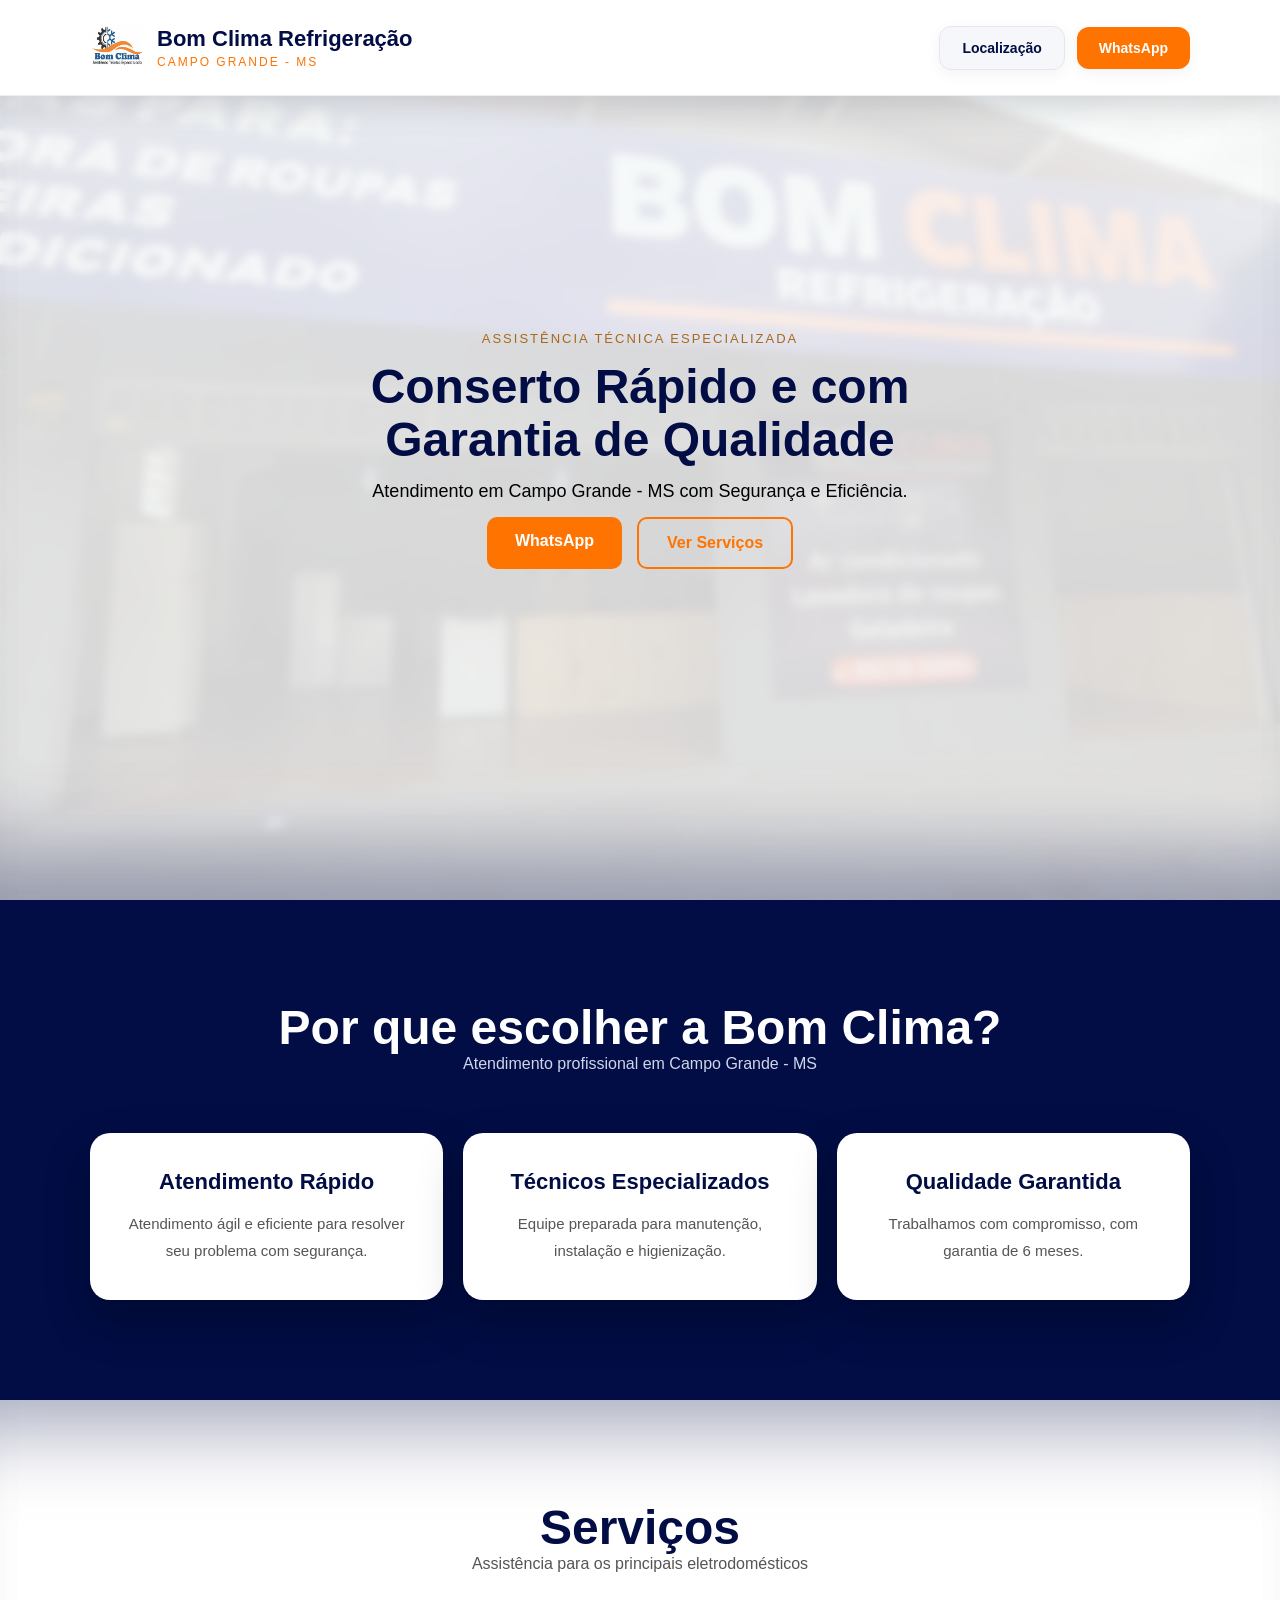
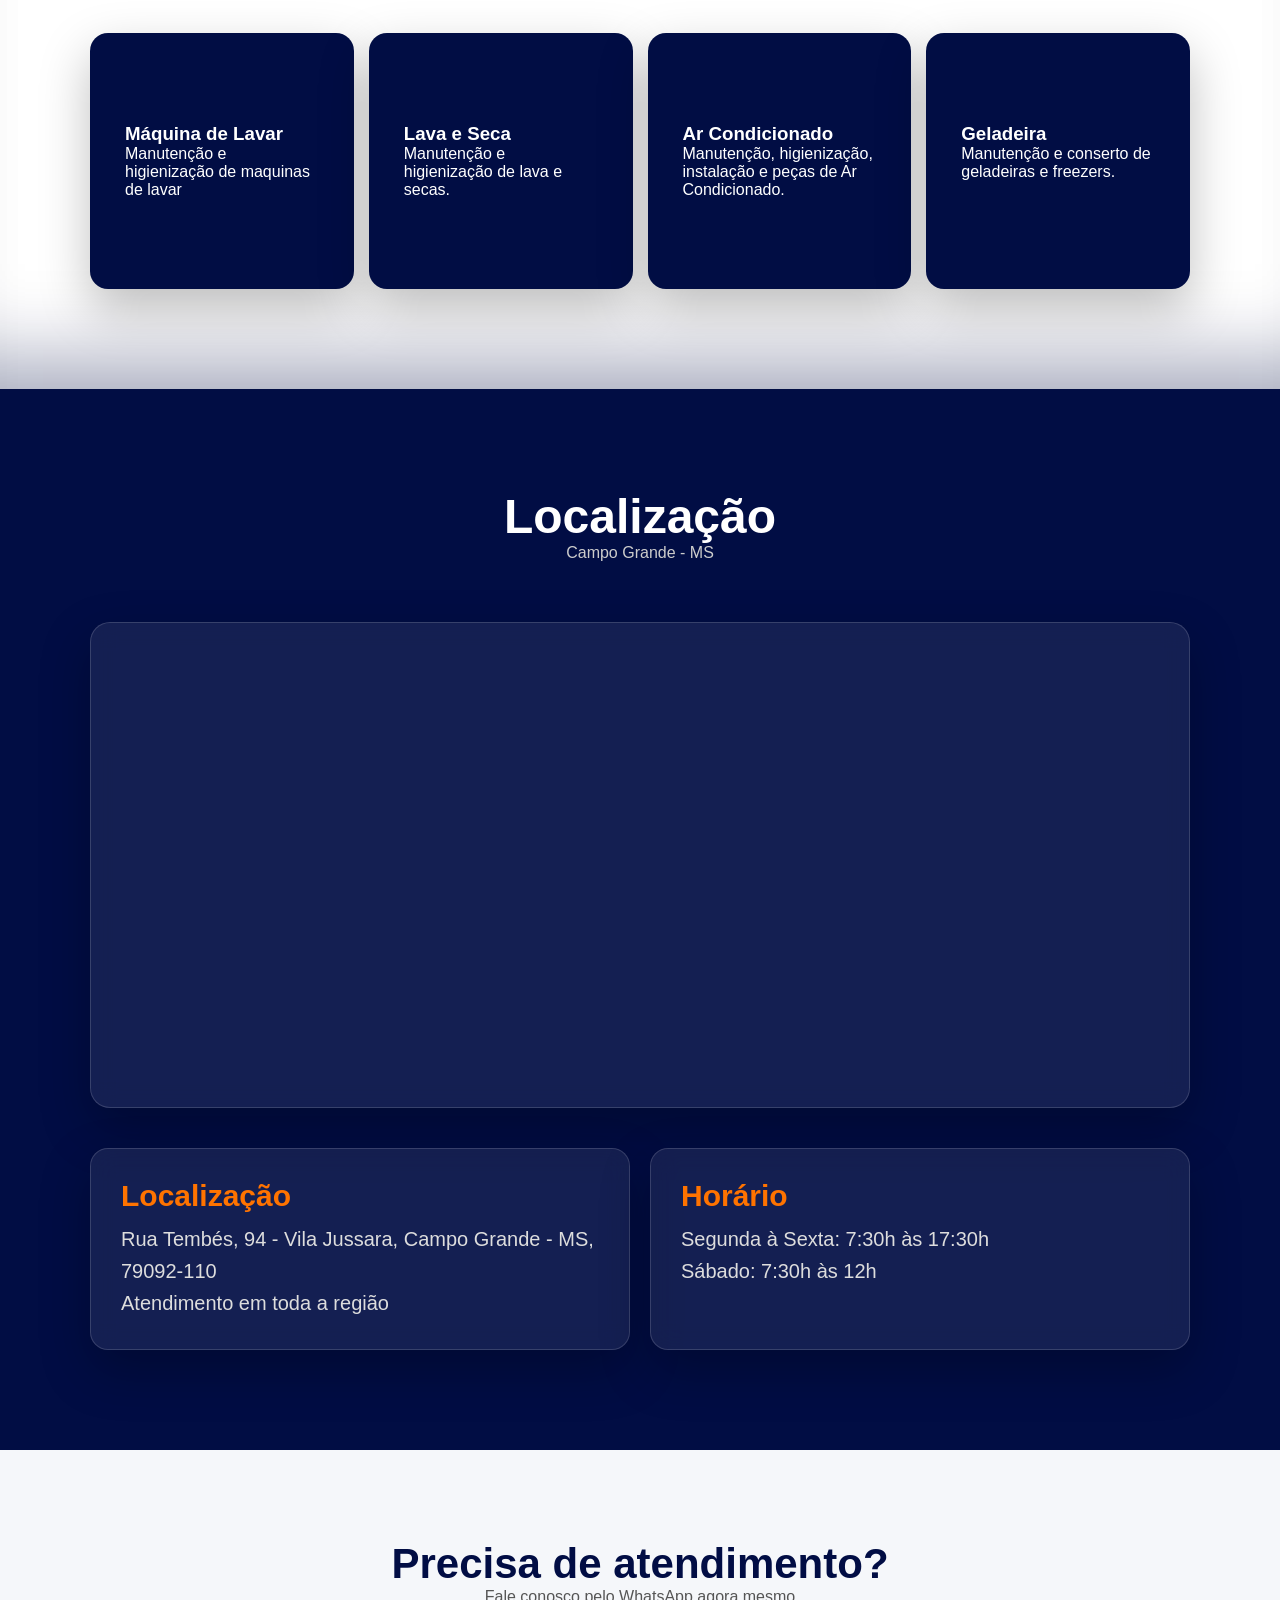
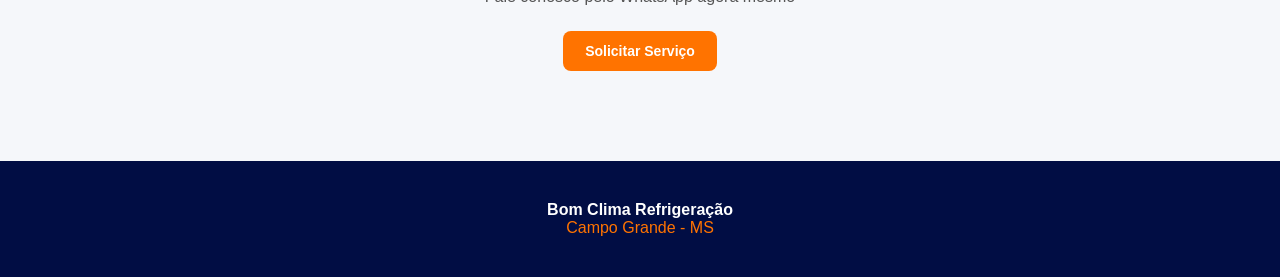
==== CodeBomClima/Frontend/index.html @ aa0f198b "Commit bom clima primeiro :)" ====
<!DOCTYPE html>
<html lang="pt-br">
<head>
  <meta charset="UTF-8">
  <meta name="viewport" content="width=device-width, initial-scale=1.0">
  <title>Bom Clima Refrigeração</title>
  <link href="https://fonts.googleapis.com/css2?family=Poppins:wght@300;400;500;600;700&display=swap" rel="stylesheet">
  <link rel="stylesheet" href="style.css">
  <meta http-equiv="Content-Security-Policy"content="default-src 'self';img-src 'self' https: data:;style-src 'self' 'unsafe-inline' https://fonts.googleapis.com;font-src https://fonts.gstatic.com;script-src 'self' 'unsafe-inline';frame-src https://www.google.com;">
  <meta http-equiv="X-Content-Type-Options" content="nosniff">
  <meta http-equiv="X-Frame-Options" content="DENY">
  <meta http-equiv="Referrer-Policy" content="strict-origin-when-cross-origin">
  <meta http-equiv="Permissions-Policy" content="camera=(), microphone=(), geolocation=()">
</head>

<body>
  <header class="header">
    <div class="container header-content">
      <div class="brand">
        <img src="../fotos/Logo2.jpg" alt="Bom Clima" draggable="false">
        <div class="brand-text">
          <h2>Bom Clima Refrigeração</h2>
          <span>Campo Grande - MS</span>
        </div>
      </div>
      <nav class="navbar">
        <a href="#localizacao">Localização</a>
        <a href="https://wa.me/5567992785093?text=Olá!%20Vim%20pelo%20site%20e%20gostaria%20de%20um%20atendimento." class="nav-whatsapp">WhatsApp</a>
      </nav>
    </div>
  </header>
  <section class="hero">
    <div class="hero-content">
      <span class="top-text">Assistência técnica especializada</span>
      <h1>Conserto Rápido e com Garantia de Qualidade</h1>
      <p>Atendimento em Campo Grande - MS com Segurança e Eficiência.</p>
      <div class="hero-buttons">
        <a href="https://wa.me/5567992785093?text=Olá!%20Vim%20pelo%20site%20e%20gostaria%20de%20um%20atendimento." class="btn whatsapp">WhatsApp</a>
        <a href="#servicos" class="btn outline">Ver Serviços</a>
      </div>
    </div>
  </section>
  <section class="diferenciais">
    <div class="container">
      <div class="section-title">
        <h2>Por que escolher a Bom Clima?</h2>
        <p>Atendimento profissional em Campo Grande - MS</p>
      </div>
      <div class="cards-diferenciais">
        <div class="card-diferencial">
          <h3>Atendimento Rápido</h3>
          <p>
            Atendimento ágil e eficiente para resolver seu problema com segurança.
          </p>
        </div>
        <div class="card-diferencial">
          <h3>Técnicos Especializados</h3>
          <p>
            Equipe preparada para manutenção, instalação e higienização.
          </p>
        </div>
        <div class="card-diferencial">
          <h3>Qualidade Garantida</h3>
          <p>
            Trabalhamos com compromisso, com garantia de 6 meses.
          </p>
        </div>
      </div>
    </div>
  </section>
  <section class="services" id="servicos">
    <div class="container">
      <div class="section-title">
        <h2>Serviços</h2>
        <p>Assistência para os principais eletrodomésticos</p>
      </div>
      <div class="grid">
        <a href="https://wa.me/5567992785093?text=Olá!%20Vim%20pelo%20site%20e%20gostaria%20de%20fazer%20um%20orçamento%20de%20Máquina%20de%20Lavar." class="card">
          <h3>Máquina de Lavar</h3>
          <p>Manutenção e higienização de maquinas de lavar</p>
        </a>
        <a href="https://wa.me/5567992785093?text=Olá!%20Vim%20pelo%20site%20e%20gostaria%20de%20fazer%20um%20orçamento%20de%20Lava%20e%20Seca." class="card">
          <h3>Lava e Seca</h3>
          <p>Manutenção e higienização de lava e secas.</p>
        </a>
        <a href="https://wa.me/5567992785093?text=Olá!%20Vim%20pelo%20site%20e%20gostaria%20de%20fazer%20um%20orçamento%20de%20Ar%20Condicionado." class="card">
          <h3>Ar Condicionado</h3>
          <p>Manutenção, higienização, instalação e peças de Ar Condicionado.</p>
        </a>
        <a href="https://wa.me/5567992785093?text=Olá!%20Vim%20pelo%20site%20e%20gostaria%20de%20fazer%20um%20orçamento%20de%20Geladeira." class="card">
          <h3>Geladeira</h3>
          <p>Manutenção e conserto de geladeiras e freezers.</p>
        </a>
      </div>
    </div>
  </section>
  <section class="mapa" id="localizacao">
    <div class="container">
      <div class="section-title">
        <h2>Localização</h2>
        <p>Campo Grande - MS</p>
      </div>
      <div class="mapa-box">
        <iframe
          src="https://www.google.com/maps/embed?pb=!1m18!1m12!1m3!1d934.3019288764356!2d-54.65792582729636!3d-20.497709517096972!2m3!1f0!2f0!3f0!3m2!1i1024!2i768!4f13.1!3m3!1m2!1s0x9486e593d2a48853%3A0x7bd3f01371fc2792!2sBom%20Clima%20Assistencia%20T%C3%A9cnica%20Campo%20Grande%20MS!5e0!3m2!1spt-BR!2sbr!4v1779479717062!5m2!1spt-BR!2sbr"
          loading="lazy"
          allowfullscreen=""
          referrerpolicy="no-referrer-when-downgrade">
        </iframe>
      </div>
      <div class="info-cards">
        <div class="info-card">
          <h3>Localização</h3>
          <p>Rua Tembés, 94 - Vila Jussara, Campo Grande - MS, 79092-110<br>Atendimento em toda a região</p>
        </div>
        <div class="info-card">
          <h3>Horário</h3>
          <p>Segunda à Sexta: 7:30h às 17:30h<br>Sábado: 7:30h às 12h</p>
        </div>
      </div>
    </div>
  </section>
  <section class="cta">
    <h2>Precisa de atendimento?</h2>
    <p>Fale conosco pelo WhatsApp agora mesmo</p>
    <a href="https://wa.me/5567992785093?text=Olá!%20Vim%20pelo%20site%20e%20gostaria%20de%20um%20atendimento." class="btn whatsapp">Solicitar Serviço</a>
  </section>
  <footer>
    <p>Bom Clima Refrigeração</p>
    <span>Campo Grande - MS</span>
  </footer>
<script src="script.js"></script>
</body>
</html>
---- CodeBomClima/Frontend/style.css ----
*{
  margin:0;
  padding:0;
  box-sizing:border-box;
  font-family:'Poppins', sans-serif;
  transition:all 0.35s ease;
}

a{
  text-decoration: none;
}

html, body{
  scroll-behavior:smooth;
  scroll-restoration:manual;
  scrollbar-color:#010D44 #f5f7fa;
  scrollbar-width:thin;
}

::-webkit-scrollbar{
  width:10px;
}

::-webkit-scrollbar-track{
  background:#f5f7fa;
}

::-webkit-scrollbar-thumb{
  background:#010D44;
  border-radius:10px;
}

::-webkit-scrollbar-thumb:hover{
  background:#020a2f;
}

body{
  background:#f5f7fa;
  color:#111;
}

.container{
  width:90%;
  max-width:1100px;
  margin:auto;
}

.header{
  position:fixed;
  top:0;
  left:0;
  width:100%;
  z-index:9999;
  padding:15px;
  background:#fff;
  border-bottom:1px solid #eee;
  box-shadow:0 10px 30px rgba(0,0,0,0.1);
}

.header-content{
  display:flex;
  justify-content:space-between;
  align-items:center;
  width:100%;
}

.navbar{
  margin-left:auto;
  display:flex;
  align-items:center;
  gap:12px;
}

.navbar a{
  display:flex;
  align-items:center;
  justify-content:center;
  padding:13px 22px;
  border-radius:12px;
  font-size:14px;
  font-weight:600;
  background:#f5f7fa;
  color:#010D44;
  border:1px solid #e5e7eb;
  box-shadow:0 4px 15px rgba(0,0,0,0.05);
}

.navbar a:hover{
  transform:translateY(-3px);
  background:#010D44;
  color:#fff;
}

.nav-whatsapp{
  background:#ff7300 !important;
  color:#fff !important;
  border:none !important;
}

.nav-whatsapp:hover{
  background:#e66700 !important;
  transform:translateY(-3px) scale(1.03);
}

@media(max-width:900px){

  .header-content{
    flex-direction:column;
    align-items:flex-start;
    gap:15px;
  }

  .navbar{
    width:100%;
    justify-content:flex-start;
    flex-wrap:wrap;
  }

  .navbar a{
    flex:1;
    min-width:140px;
  }

}

.brand{
  display:flex;
  align-items:center;
  gap:12px;
}

.brand img{
  margin-top:10px;
  width:55px;
  height:55px;
}

.brand-text h2{
  font-size:22px;
  color:#010D44;
  font-weight:700;
}

.brand-text span{
  font-size:12px;
  color:#ff7300;
  letter-spacing:2px;
  text-transform:uppercase;
}

.hero{
  height:100vh;
  display:flex;
  align-items:center;
  justify-content:center;
  position:relative;
  background:url("../fotos/background2.jpg") center/cover no-repeat;
}

.hero::before{
  content:"";
  position:absolute;
  inset:0;
  background:rgba(255,255,255,0.82);
  backdrop-filter:blur(5px);
  box-shadow:inset 0 120px 80px -70px rgba(1,13,68,0.35),inset 0 -120px 80px -70px rgba(1,13,68,0.35);
}

.hero-content{
  position:relative;
  text-align:center;
  max-width:700px;
  z-index:2;
  display:flex;
  flex-direction:column;
  gap:15px;
}

.top-text{
  font-size:13px;
  color:#a7691a;
  text-transform:uppercase;
  letter-spacing:2px;
}

.hero h1{
  font-size:48px;
  color:#010D44;
  line-height:1.1;
}

.hero p{
  font-size:18px;
  color:#000000;
}

.hero-buttons{
  display:flex;
  gap:15px;
  justify-content:center;
  flex-wrap:wrap;
}

.btn{
  display:inline-block;
  padding:15px 28px;
  border-radius:10px;
  font-weight:700;
  text-decoration:none;
  transition:transform 0.25s ease, box-shadow 0.25s ease;
}

.btn:hover{
  transform:translateY(-3px);
  box-shadow:0 10px 25px rgba(0,0,0,0.15);
}

.btn.whatsapp{
  background:#ff7300;
  color:#fff;
}

.btn.outline{
  background:transparent;
  border:2px solid #ff7300;
  color:#ff7300;
}

.btn.outline:hover{
  background:#fff;
  color:#010D44;
}

.diferenciais{
  padding:100px 0;
  background:#010D44;
}

.diferenciais .section-title h2{
  color:#fff;
}

.diferenciais .section-title p{
  color:#cfd5ea;
}

.cards-diferenciais{
  display:grid;
  grid-template-columns:repeat(3,1fr);
  gap:20px;
  margin-top:50px;
}

.card-diferencial{
  background:#fff;
  border-radius:20px;
  padding:35px;
  text-align:center;
  border:1px solid rgba(255,255,255,0.08);
  box-shadow:0 20px 45px rgba(0,0,0,0.25);
  transition:0.3s;
}

.card-diferencial:hover{
  transform:translateY(-8px);
  background:#ff7300;
}

.card-diferencial:hover h3,
.card-diferencial:hover p{
  color:#fff;
}

.card-diferencial h3{
  font-size:22px;
  color:#010D44;
  margin-bottom:15px;
}

.card-diferencial p{
  color:#555;
  line-height:1.8;
  font-size:15px;
}

@media(max-width:900px){

  .diferenciais{
    padding:70px 0;
  }

  .cards-diferenciais{
    grid-template-columns:1fr;
  }

}

.services{
  padding:100px 0;
  background:#ffffff;
  box-shadow:inset 0 100px 80px -70px rgba(1,13,68,0.35),inset 0 -100px 80px -70px rgba(1,13,68,0.35);
}

.section-title{
  text-align:center;
  margin-bottom:60px;
}

.section-title h2{
  font-size:48px;
  color:#010D44;
}

.section-title p{
  color:#555;
}

.grid{
  display:grid;
  grid-template-columns:repeat(4,1fr);
  gap:15px;
}

.card{
  position:relative;
  overflow:hidden;
  background:#010D44;
  padding:90px 35px;
  border-radius:18px;
  transition:all 0.4s ease;
  box-shadow:0 20px 50px rgba(0,0,0,0.25);
}

.card:hover{
  transform:translateY(-8px);
}

.card h3,
.card p{
  position:relative;
  z-index:3;
  color:#fff;
}

.card::before{
  content:"";
  position:absolute;
  inset:0;
  background-repeat:no-repeat;
  background-position:center;
  background-size:70%;
  opacity:0;
  transition:all 0.4s ease;
  z-index:1;
}

.card::after{
  content:"";
  position:absolute;
  inset:0;
  background:rgba(1,13,68,0.18);
  opacity:0;
  transition:all 0.4s ease;
  z-index:2;
}

.card:hover::before,
.card:hover::after{
  opacity:1;
}

.card:nth-child(1)::before{ background-image:url('../fotos/MaquinaDeLavar.png'); }

.card:nth-child(2)::before{
  background-image:url('../fotos/LavaEseca.webp');
  background-size:95%;
}

.card:nth-child(3)::before{
  background-image:url('../fotos/ArCondicionado.png');
  background-size:90%;
}

.card:nth-child(4)::before{
  background-image:url('../fotos/Geladeira.png');
  background-size:95%;
}

.cta{
  gap:15px;
  padding:90px 10px;
  text-align:center;
  background:#f5f7fa;
}

.cta .btn.whatsapp{
  margin-top:25px;
  padding:12px 22px;
  font-size:14px;
  border-radius:8px;
}

.mapa{
  padding:100px 0;
  background:#010D44;
  text-align:center;
  position:relative;
}

.mapa .section-title h2{
  color:#fff;
  font-size:48px;
}

.mapa .section-title p{
  color:#ccc;
}

.mapa-box{
  margin-top:40px;
  padding:15px;
  background:rgba(255,255,255,0.08);
  border:1px solid rgba(255,255,255,0.15);
  border-radius:20px;
  backdrop-filter:blur(12px);
  box-shadow:0 20px 50px rgba(0,0,0,0.25);
  transition:all 0.4s ease;
}

.mapa iframe{
  width:100%;
  height:450px;
  border:0;
  border-radius:15px;
}

.info-cards{
  margin-top:40px;
  display:grid;
  grid-template-columns:repeat(2,1fr);
  gap:20px;
}

.info-card{
  background:rgba(255,255,255,0.08);
  border:1px solid rgba(255,255,255,0.15);
  border-radius:18px;
  padding:30px;
  text-align:left;
  color:#fff;
  backdrop-filter:blur(12px);
  box-shadow:0 20px 50px rgba(0,0,0,0.25);
  transition:all 0.3s ease;
}

.info-card:hover{
  transform:translateY(-6px);
}

.info-card h3{
  font-size:30px;
  margin-bottom:10px;
  color:#ff7300;
}

.info-card p{
  font-size:20px;
  line-height:1.6;
  color:#ddd;
}

.cta h2{
  font-size:42px;
  color:#010D44;
}

.cta p{
  color:#555;
  top:10px;
}

footer{
  padding:40px;
  text-align:center;
  background:#010D44;
}

footer p{
  color:#fff;
  font-weight:600;
}

footer span{
  color:#ff7300;
}

@media(max-width:900px){
  .hero h1{
    font-size:34px;
  }

  .grid{
    grid-template-columns:1fr;
  }
}
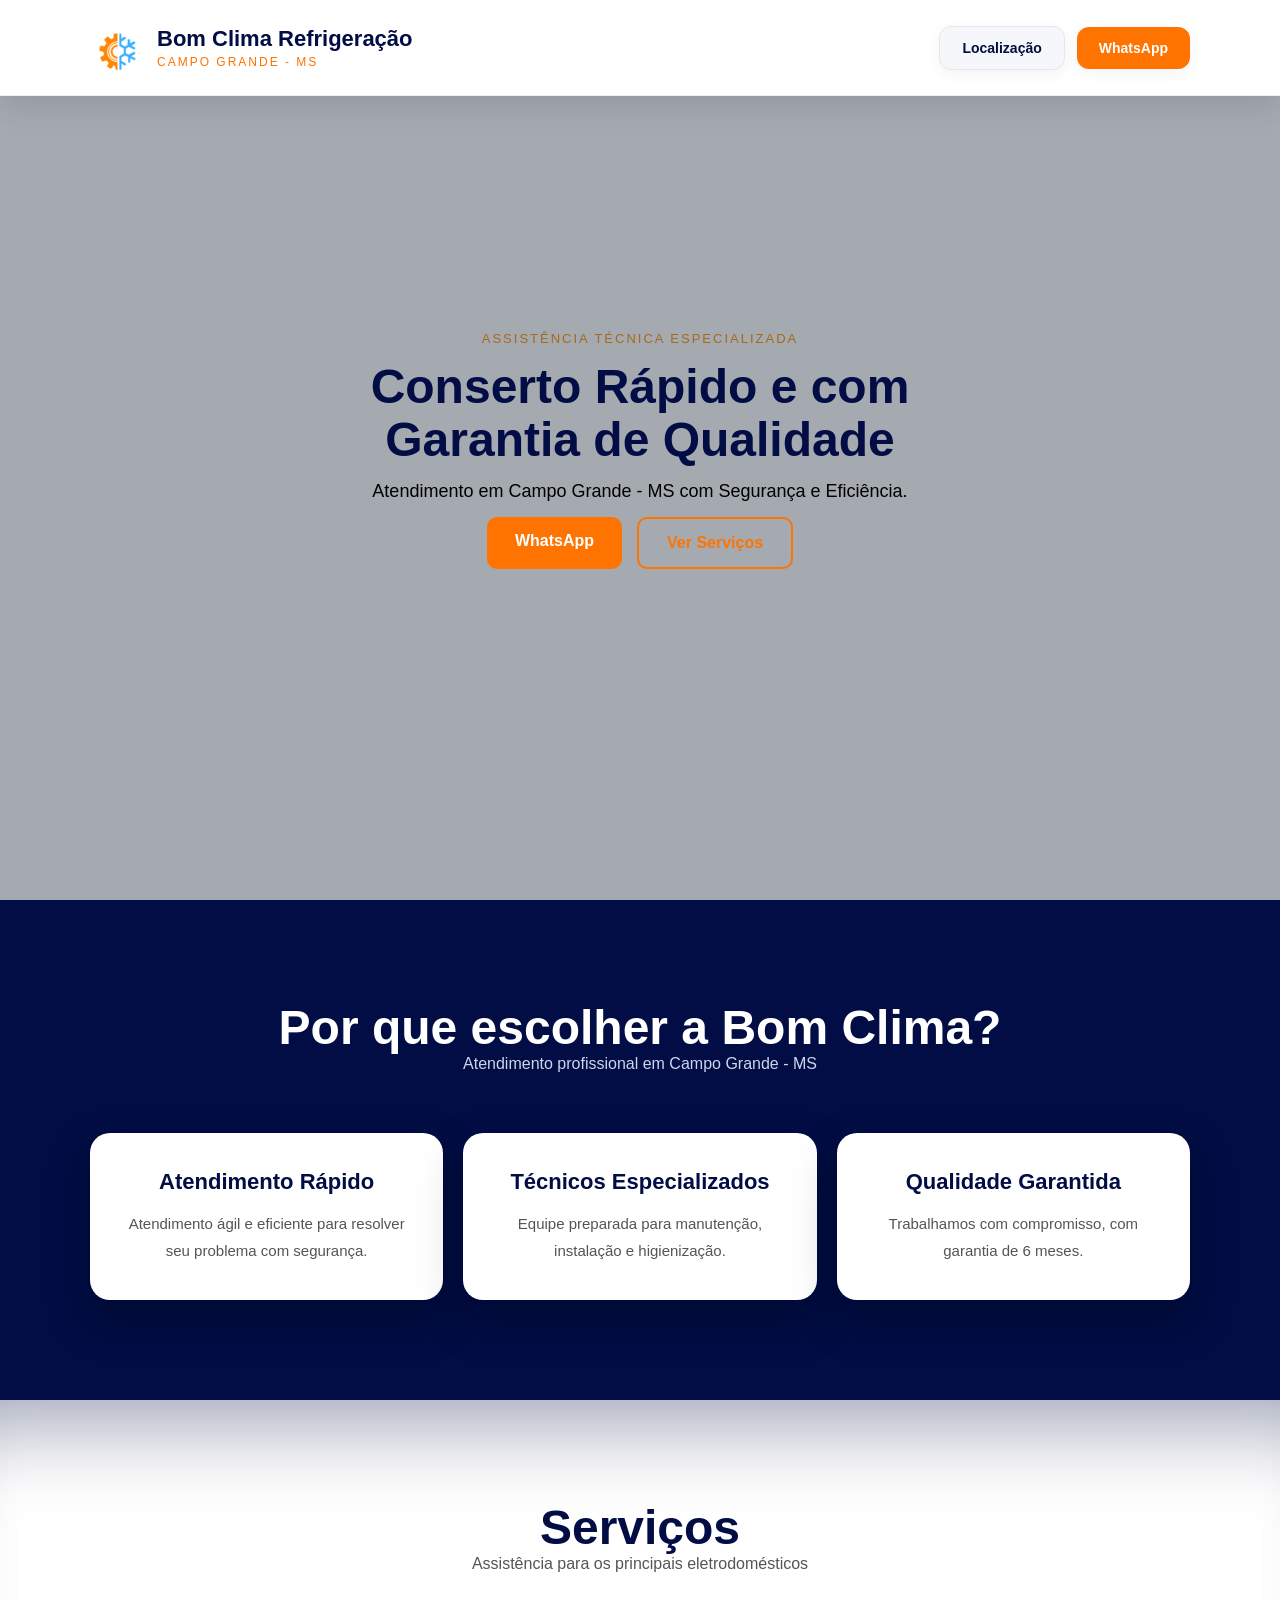
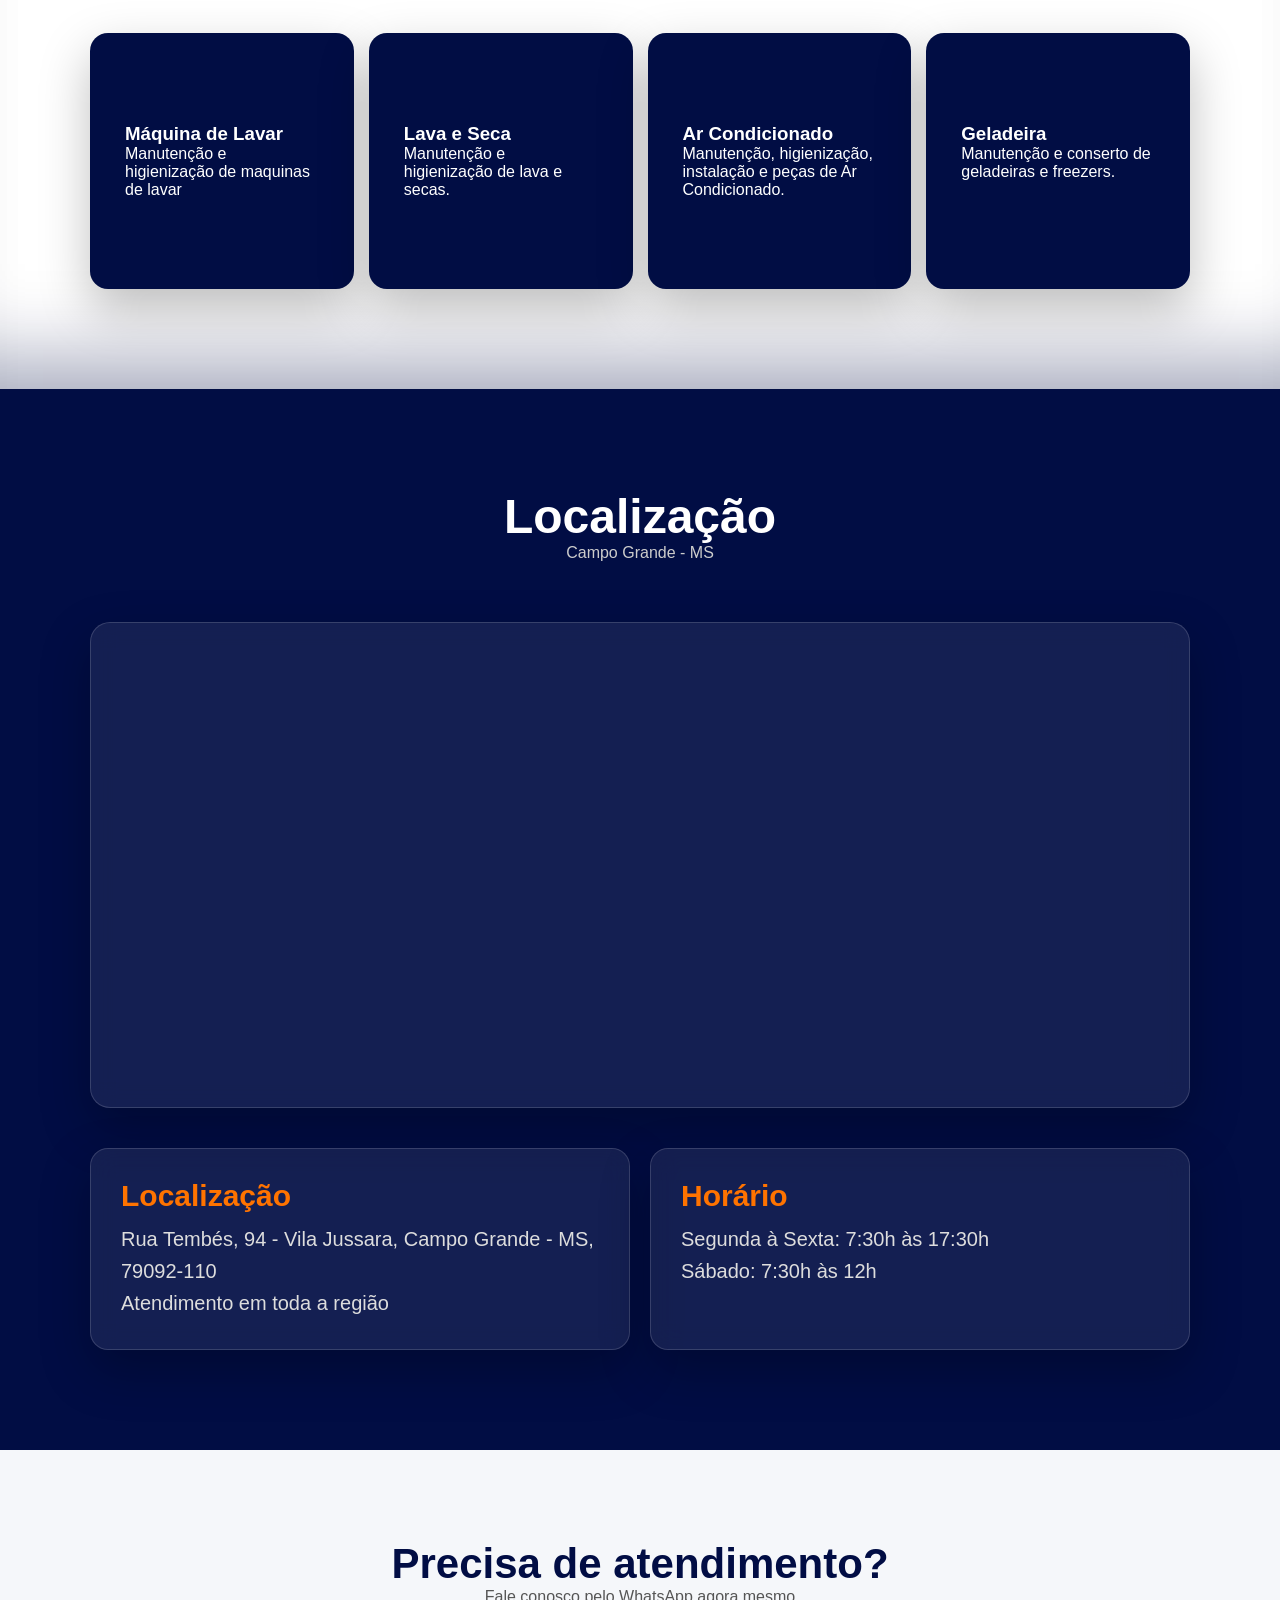
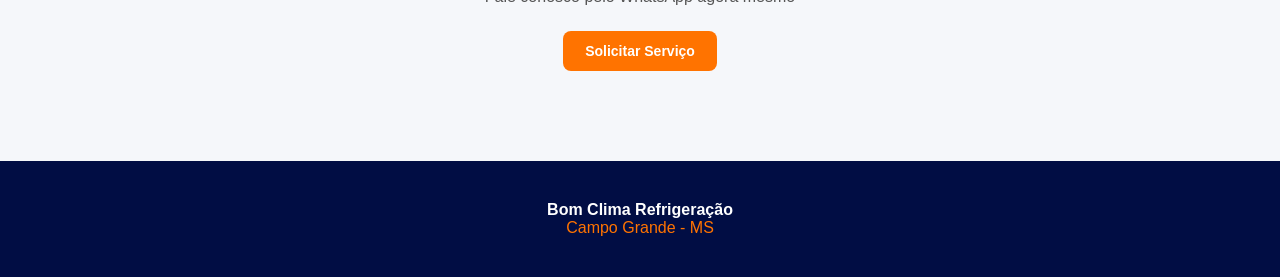
==== commit c18944ab: "Mudei algumas coisas(nem lembrokk)" ====
--- a/CodeBomClima/Frontend/index.html
+++ b/CodeBomClima/Frontend/index.html
@@ -4,6 +4,7 @@
   <meta charset="UTF-8">
   <meta name="viewport" content="width=device-width, initial-scale=1.0">
   <title>Bom Clima Refrigeração</title>
+  <link rel="icon" href="../fotos/LOGO2azulElaranjaSemfundo (1).png" sizes="512x512" type="image/png">
   <link href="https://fonts.googleapis.com/css2?family=Poppins:wght@300;400;500;600;700&display=swap" rel="stylesheet">
   <link rel="stylesheet" href="style.css">
   <meta http-equiv="Content-Security-Policy"content="default-src 'self';img-src 'self' https: data:;style-src 'self' 'unsafe-inline' https://fonts.googleapis.com;font-src https://fonts.gstatic.com;script-src 'self' 'unsafe-inline';frame-src https://www.google.com;">
@@ -17,7 +18,7 @@
   <header class="header">
     <div class="container header-content">
       <div class="brand">
-        <img src="../fotos/Logo2.jpg" alt="Bom Clima" draggable="false">
+        <img src="../fotos/LOGO2azulElaranjaSemfundo.png" alt="Bom Clima" draggable="false">
         <div class="brand-text">
           <h2>Bom Clima Refrigeração</h2>
           <span>Campo Grande - MS</span>
@@ -30,13 +31,25 @@
     </div>
   </header>
   <section class="hero">
+
+  <video autoplay muted loop playsinline class="hero-video">
+    <source src="../videos/VideoFundo.mp4 " type="video/mp4">
+    </video>
     <div class="hero-content">
       <span class="top-text">Assistência técnica especializada</span>
-      <h1>Conserto Rápido e com Garantia de Qualidade</h1>
-      <p>Atendimento em Campo Grande - MS com Segurança e Eficiência.</p>
+      <h1>
+        Conserto Rápido e com Garantia de Qualidade
+      </h1>
+      <p>
+        Atendimento em Campo Grande - MS com Segurança e Eficiência.
+      </p>
       <div class="hero-buttons">
-        <a href="https://wa.me/5567992785093?text=Olá!%20Vim%20pelo%20site%20e%20gostaria%20de%20um%20atendimento." class="btn whatsapp">WhatsApp</a>
-        <a href="#servicos" class="btn outline">Ver Serviços</a>
+        <a href="https://wa.me/5567992785093?text=Bom%20Clima%20Refrigeração" class="btn whatsapp">
+          WhatsApp
+        </a>
+        <a href="#servicos" class="btn outline">
+          Ver Serviços
+        </a>
       </div>
     </div>
   </section>
@@ -120,6 +133,7 @@
       </div>
     </div>
   </section>
+  
   <section class="cta">
     <h2>Precisa de atendimento?</h2>
     <p>Fale conosco pelo WhatsApp agora mesmo</p>
--- a/CodeBomClima/Frontend/style.css
+++ b/CodeBomClima/Frontend/style.css
@@ -154,16 +154,27 @@
   align-items:center;
   justify-content:center;
   position:relative;
-  background:url("../fotos/background2.jpg") center/cover no-repeat;
+  overflow:hidden;
+}
+
+.hero-video{
+  position:absolute;
+  top:0;
+  left:0;
+  width:100%;
+  height:100%;
+  object-fit:cover;
+  z-index:-2;
 }
 
 .hero::before{
   content:"";
   position:absolute;
   inset:0;
-  background:rgba(255,255,255,0.82);
-  backdrop-filter:blur(5px);
-  box-shadow:inset 0 120px 80px -70px rgba(1,13,68,0.35),inset 0 -120px 80px -70px rgba(1,13,68,0.35);
+  background:#6b717a94;
+  backdrop-filter:blur(2px);
+  -webkit-backdrop-filter:blur(2px);
+  z-index:-1;
 }
 
 .hero-content{
@@ -469,6 +480,7 @@
   color:#ddd;
 }
 
+
 .cta h2{
   font-size:42px;
   color:#010D44;
